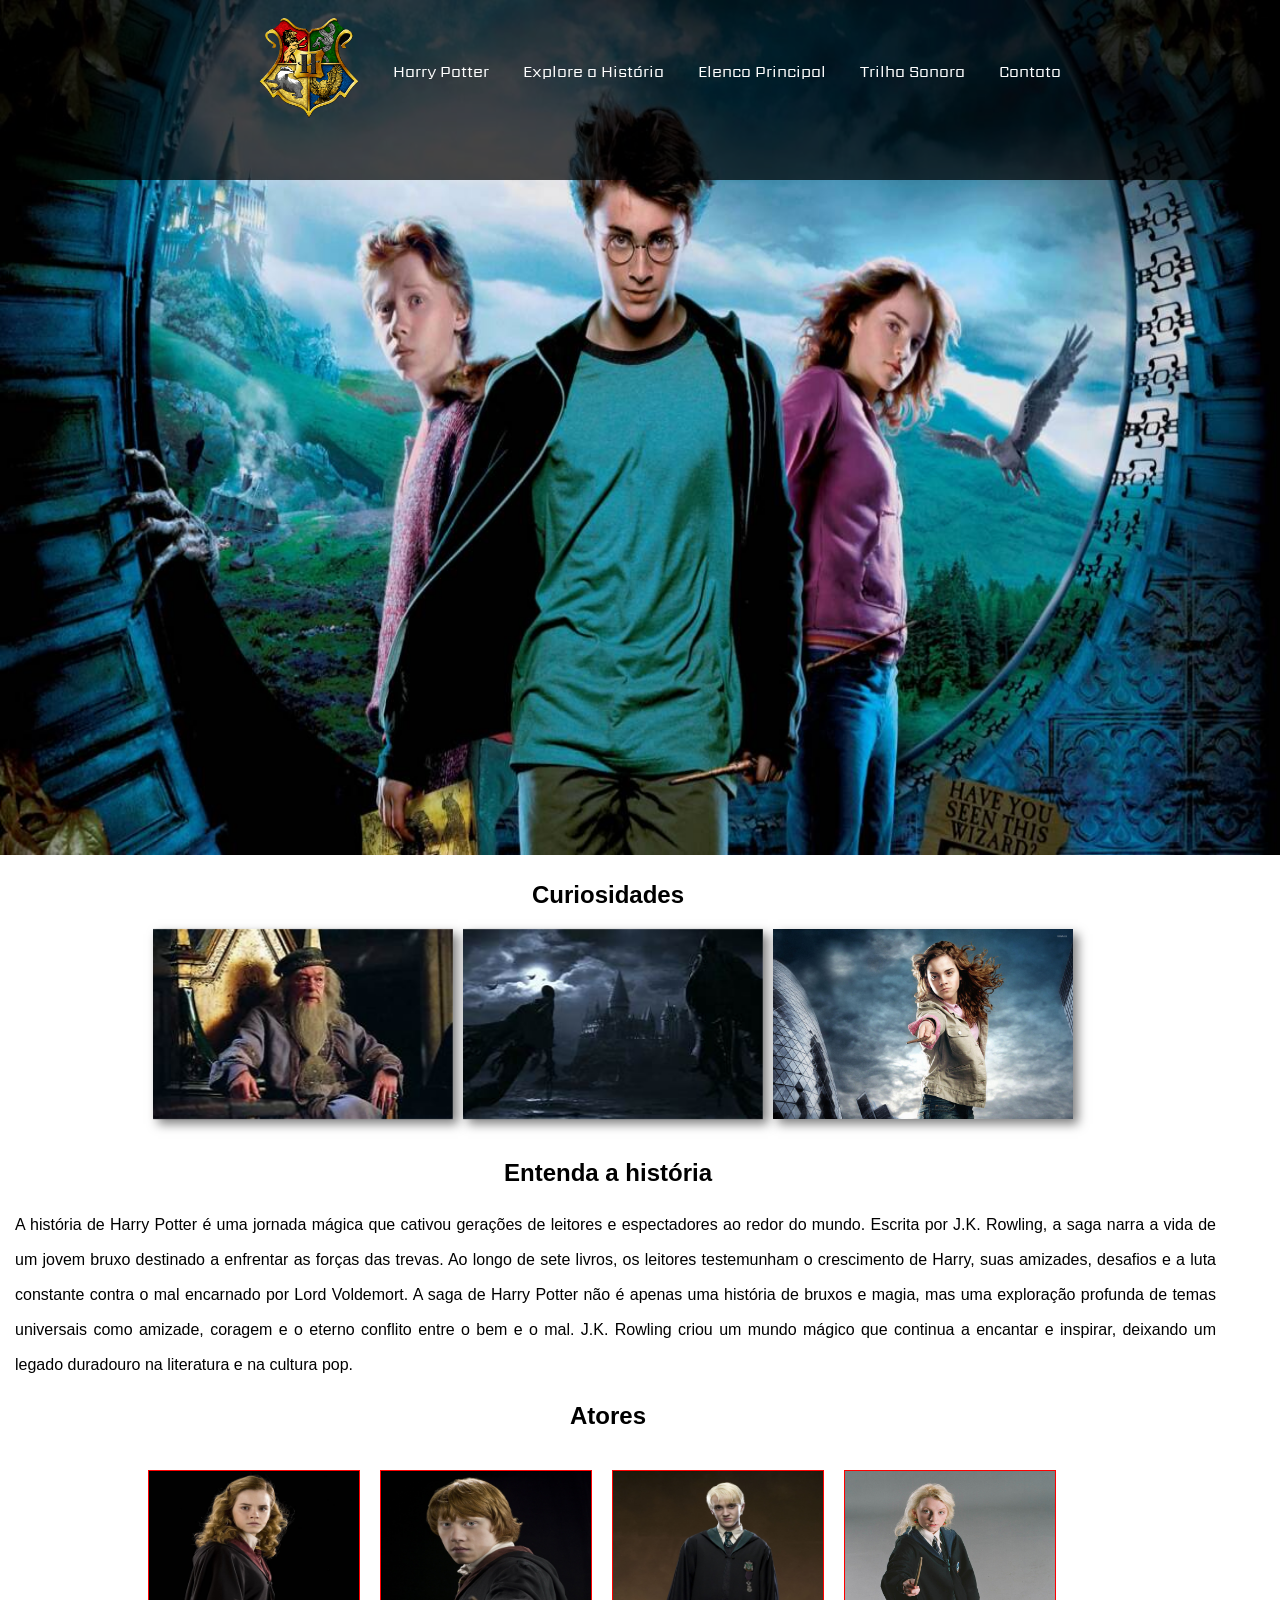
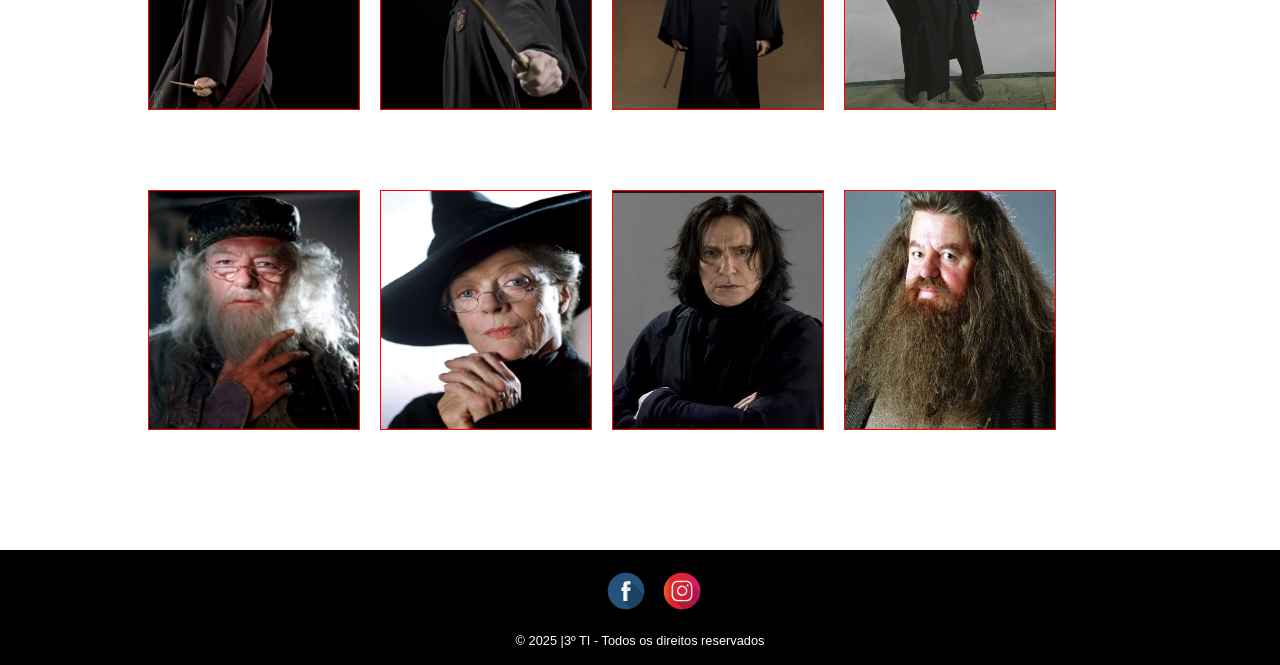
==== index.html @ 3d810aca "primeiro commit" ====
<!DOCTYPE html>
<html lang="pt-br,en">
<head>
    <meta charset="UTF-8">
    <meta name="viewport" content="width=device-width, initial-scale=1.0">
    <title>Harry Potter</title>
    <link rel="shortcut icon"  href="imagens/logo.png" >
    <link rel="stylesheet" type="text/css" href="css/estiloheader.css">
    <link rel="stylesheet" type="text/css" href="css/estilomiddle.css">
    <link rel="stylesheet" type="text/css" href="css/estilofooter.css">

</head>
<body>
   <header id="cabecalho">
        <img id="figfundo" src="imagens/fundo.jpg" alt="Foto do Harry">
        <nav id="menu">
            <ol>
                <li id="imagem">
                    <a href="#"><img src="imagens/logo.png" alt="Logo"></a>
                </li>
                <li><a href="paginas/harry.html">Harry Potter</a></li>
                <li>
                    <a href="paginas/construcao.html">Explore a História</a>
                    <ol class="submenu">
                        <li><a href="paginas/construcao.html">Pedra Filosofal</a></li>
                        <li><a href="paginas/construcao.html">Camara Secreta</a></li>
                        <li><a href="paginas/construcao.html">Prisioneiro de Azkaban</a></li>
                        <li><a href="paginas/construcao.html">Cálice de Fogo</a></li>
                        <li><a href="paginas/construcao.html">Ordem da Fênix</a></li>
                        <li><a href="paginas/construcao.html">Enigma do Princípe</a></li>
                        <li><a href="paginas/construcao.html">Relíquias Parte 01</a></li>
                        <li><a href="paginas/construcao.html">Relíquias Parte 02</a></li>
                    </ol>
                </li>
                <li><a href="paginas/construcao.html">Elenco Principal</a>
                    <ol class="submenu">
                        <li><a href="paginas/construcao.html">Hermione</a></li>
                        <li><a href="paginas/construcao.html">Ron Weasley</a></li>
                        <li><a href="paginas/construcao.html">Draco Malfoy</a></li>
                        <li><a href="paginas/construcao.html">Luna Lovegood</a></li>
                        <li><a href="paginas/construcao.html">Albus Dumbledore</a></li>
                        <li><a href="paginas/construcao.html">Minerva McGona</a></li>
                        <li><a href="paginas/construcao.html">Severus Snape</a></li>
                        <li><a href="paginas/construcao.html">Rúbeo Hagrid</a></li>
                    </ol>                
                </li>
                <li><a href="paginas/construcao.html">Trilha Sonora</a></li>
                <li><a href="paginas/construcao.html">Contato</a></li>
            </ol>
        </nav>
   </header>   
   <section id="unica">
    <h1>Curiosidades</h1>
    <div id="curiosidades">
        <div class="item"> <!-- Comentário -->
            <div class="interior">
                <div class="frente">
                    <img src="imagens/item1.jpeg">
                </div>
                <div class="atras">
                    <h1>Dumbledore</h1>
                    <p class="texto">
                        O nome Dumbledore vem do inglês antigo e
                        significa "abelha". Rowling disse que escolheu
                        esse nome porque sempre pensou em Dumbledore 
                        cantarolando para si mesmo.
                    </p>
                </div>					
            </div>
        </div>
        
        <div class="item">
            <div class="interior">
                <div class="frente">
                    <img src="imagens/item2.jpeg">
                </div>
                <div class="atras">
                    <h1>Dementadores</h1>
                    <p class="texto">
                        Os Dementadores foram baseados na experiência de 
                        Rowling com a depressão. Certa vez, ela os 
                        descreveu como "aquela ausência fria de sentimento".				
                    </p>
                </div>					
            </div>
        </div>
        
        <div class="item">
            <div class="interior">
                <div class="frente">
                    <img src="imagens/item3.jpg">
                </div>
                <div class="atras">
                    <h1>Herminione</h1>
                    <p class="texto">
                        Nos livros, Hermione tinha dentes salientes, 
                        e ela quase teve no filme também. Emma Watson 
                        usava dentes falsos, mas quando a equipe percebeu
                        que ela não conseguia falar direito com 
                        eles na boca, decidiram tirá-los.
                    </p>
                </div>					
            </div>
        </div>
        
        <div class="clearfix"></div>
        
    </div>
    <div class="sinopse">
        <h1>Entenda a história</h1>   
        <p class="resumo">
            A história de Harry Potter é uma jornada mágica 
				que cativou gerações de leitores e espectadores 
				ao redor do mundo. Escrita por J.K. Rowling, 
				a saga narra a vida de um jovem bruxo destinado 
				a enfrentar as forças das trevas. Ao longo de 
				sete livros, os leitores testemunham o crescimento 
				de Harry, suas amizades, desafios e a luta constante 
				contra o mal encarnado por Lord Voldemort.
				A saga de Harry Potter não é apenas uma história de bruxos
				e magia, mas uma exploração profunda de temas universais como
				amizade, coragem e o eterno conflito entre o bem e o mal.
				J.K. Rowling criou um mundo mágico que continua a encantar 
				e inspirar, deixando um legado duradouro na literatura e
				na cultura pop.
            
        </p>
    </div>
	<div id="elenco">
		<h1 class="titulo">Atores</h1>
		<div id="atores">
			
			<a href="#">	
				<div class="ator">
					<h2 class="personagem">Hermione</h2>
					<p class="nome">Emma Watson</p>
					<img class="top" src="imagens/ator1.jpg">
                </div>
			</a>
			
			<a href="#">	
				<div class="ator">
					<h2 class="personagem">Rony</h2>
					<p class="nome">Rupert Grint</p>
					<img class="top" src="imagens/ator2.jpg">
                </div>
			</a>
			
			<a href="#">	
				<div class="ator">
					<h2 class="personagem">Draco Malfoy</h2>
					<p class="nome">Tom Felton</p>
					<img class="top" src="imagens/ator3.jpg">
                </div>
			</a>
			
			<a href="#">	
				<div class="ator">
					<h2 class="personagem">Luna</h2>
					<p class="nome">Evanna Lynch</p>
					<img class="top" src="imagens/ator4.jpg">
                </div>
			</a>
			
			<a href="#">	
				<div class="ator">
					<h2 class="personagem">Dumbledore</h2>
					<p class="nome">Michael Gambon</p>
					<img class="top" src="imagens/ator5.jpg">
                </div>
			</a>
			
			<a href="#">	
				<div class="ator">
					<h2 class="personagem">Minerva</h2>
					<p class="nome">Maggie Smith</p>
					<img class="top" src="imagens/ator6.jpg">
                </div>
			</a>
			
			<a href="#">	
				<div class="ator">
					<h2 class="personagem">Severus Snake</h2>
					<p class="nome">Alan Sidney</p>
					<img class="top" src="imagens/ator7.jpg">
                </div>
			</a>
			
			<a href="#">	
				<div class="ator">
					<h2 class="personagem">Hagrid</h2>
					<p class="nome">Robbie Coltrane</p>
					<img class="top" src="imagens/ator8.jpg">
                </div>
			</a>
			
		</div>
	</div>
    </section>
    
    <footer id="rodape">
        <nav id="redes">
            <ol class="links">
                <li>
                    <a href="#"><img src="imagens/face.png"></a>
                </li>
                <li>
                    <a href="%"><img src="imagens/insta.png"></a>
                </li>
            </ol>
        </nav>
       <p>&copy; 2025 |3º TI - Todos os direitos reservados </p> 
    </footer>  
</body> 
</html>
---- css/estiloheader.css ----
@charset "UTF-8";

@import url('https://fonts.googleapis.com/css2?family=Sarpanch:wght@400;500;600;700;800;900&display=swap');

:root{
    --fonte1:"Sarpanch", serif;
    --fonte2:"Verdana", sans-serif;
    --fontSize: 16px;
}

html, body{
    font-family:var(--fonte1);
    font-size:var(--fontSize);
    margin:0px;
    padding:0px;
    width:100vw;
}

header#cabecalho img#figfundo{
   width: 100vw;
   height:95vh;
}

header#cabecalho nav#menu{
    position:absolute;
    top:0px;
    background-color: rgba(0,0,0,0.7);
    width:100vw;
    height:20vh;
    display:block;
}

header#cabecalho nav#menu ol{
    list-style: none;
    text-align:center;
    padding-top: 2px;
    height:15vh;
}

header#cabecalho nav#menu ol li{
    display:inline-block;   
    vertical-align: middle;
}

header#cabecalho nav#menu ol li#imagem a img{
    width:100px;
    height:100px;
    text-decoration: none;
}

header#cabecalho nav#menu ol li a{
    color:white;
    padding:15px;
    text-decoration: none;
}
    
header#cabecalho nav#menu ol li a:hover{
    border-bottom:3px solid white;
}

header#cabecalho nav#menu ol li#imagem a:hover{
    border-bottom:none;
}

header#cabecalho nav#menu ol li ol.submenu{
    display:none;
    width:150px;
}

header#cabecalho nav#menu ol li:hover ol.submenu{
    position:absolute;
    top:100px;
    display:block;
    background-color: rgba(0,0,0,0.7);
    height:auto;
   
}

header#cabecalho nav#menu ol li:hover ol.submenu li{
    height:40px;
    left:-20px;
    font-size:0.8rem;
}

header#cabecalho nav#menu ol li:hover ol.submenu li a:hover{
    border:none;
    color:red;
}

/*----- Resolução do header ----- */

@media only screen and (max-width:614px){
	header#cabecalho img#figfundo{
	   height:210px;
	}

	header#cabecalho nav#menu{
		height:9vh;
		font-size:0.6rem;
		
	}

	header#cabecalho nav#menu ol{
		padding-top: 0px;
		height:9vh;
	}

	header#cabecalho nav#menu ol li#imagem a img{
		width:40px;
		height:40px;
	}

	header#cabecalho nav#menu ol li a{
		padding:6px;		
	}
		
	header#cabecalho nav#menu ol li a:hover{
		border-bottom:2px solid white;
	}

	header#cabecalho nav#menu ol li ol.submenu{
		width:110px;
	}

	header#cabecalho nav#menu ol li:hover ol.submenu{
		top:45px;		   
	}

	header#cabecalho nav#menu ol li:hover ol.submenu li{
		height:20px;
		font-size:0.6rem;
	}

	header#cabecalho nav#menu ol li:hover ol.submenu li a:hover{
		border:none;
		color:red;
	}	
}

@media only screen and (min-width:615px) and (max-width:1200px){
	header#cabecalho img#figfundo{
	   height:350px;
	}

	header#cabecalho nav#menu{
		height:12vh;
		font-size:0.8rem;
		
	}

	header#cabecalho nav#menu ol{
		padding-top: 1px;
		
	}

	header#cabecalho nav#menu ol li#imagem a img{
		width:50px;
		height:50px;
	}

	header#cabecalho nav#menu ol li a{
		padding:6px;		
	}
		
	header#cabecalho nav#menu ol li a:hover{
		border-bottom:2px solid white;
	}

	header#cabecalho nav#menu ol li ol.submenu{
		width:120px;
	}

	header#cabecalho nav#menu ol li:hover ol.submenu{
		top:55px;		   
	}

	header#cabecalho nav#menu ol li:hover ol.submenu li{
		height:30px;
		font-size:0.7rem;
	}

	header#cabecalho nav#menu ol li:hover ol.submenu li a:hover{
		border:none;
		color:red;
	}	
}
---- css/estilomiddle.css ----
section#unica{
    position:relative;
    width: 95vw; /* Comentário */
    height:auto;
    font-family:var(--fonte2);
    text-align:center;
}

section#unica div#curiosidades{
    margin:0 auto;
    width:90vw;
    height:auto;
}

section#unica div#curiosidades div.item{
    width:300px;
    height:190px;
    float: left;
    position:relative;
    margin-left:10px;
    box-shadow: 5px 5px 10px rgba(0,0,0,0.5);
    left:calc((100% - 930px)/2);
  
}

section#unica div#curiosidades div.item div.interior{
    width:100%;
    height:100%;
    transform-style:preserve-3d;
    transition: transform 0.8s;
}

section#unica div#curiosidades div.item:hover div.interior{
   transform: rotateY(180deg);
}

section#unica div#curiosidades div.item div.interior div.frente img{
    width:100%;
    height:100%
}

section#unica div#curiosidades div.item div.interior div.frente,
section#unica div#curiosidades div.item div.interior div.atras{
    width:100%;
    height:100%;
    position:absolute;
    backface-visibility: hidden;
}

section#unica div#curiosidades div.item div.interior div.atras{
    background-color: rgb(72,0,1);
    color:white;
    transform: rotateY(180deg);
}

section#unica div#curiosidades div.item div.interior div.atras h1{
    font-size: 0.9rem;
}

section#unica div#curiosidades div.item div.interior div.atras p{
    font-size: 0.7rem;
    text-align: justify;
    padding:2px 12px;
    line-height: 18px;
}

section#unica div#curiosidades div.clearfix{
    clear:both;
}

section#unica div.sinopse{
    width:95vw;
    margin-top:40px;
}

section#unica div.sinopse p.resumo{
    text-align: justify;
    line-height: 35px;
    margin-left:15px;
}

section#unica div#elenco{
   position:relative;
   width:100%;
   margin-left: 0px; 
}

section#unica div#elenco div#atores{
    position:relative;
    width:960px;
    height:700px;
    margin: 0 auto;
    top:20px;
}

section#unica div#elenco div#atores a div.ator{
    position:relative;
    width:210px;
    height:238px;
    float:left;
    background-color: black;
    border:1px solid red;
    margin-left:20px;
    margin-bottom:80px;
}

section#unica div#elenco div#atores a div.ator h2.personagem{
	position:relative;
	font-family:var(--fonte1);
	color:red;
	
}

section#unica div#elenco div#atores a div.ator p.nome{
	position:relative;
	font-family:var(--fonte1);
	font-size:0.9rem;
	text-align:center;
    color:white;
}


section#unica div#elenco div#atores a div.ator img.top{
    position:absolute;
    left:0px;
    bottom:0px;
    width:100%;
    height:100%;
	transition:bottom .3s ease-in-out;

}

section#unica div#elenco div#atores a div.ator img.top:hover{
	bottom:-100px;
}
---- css/estilofooter.css ----
footer#rodape{
	position:relative;
	background-color: black;
	color: white;
	text-align:center;	
	padding:5px;
	bottom:0px;
}

footer#rodape nav#redes{
	display:block;
}

footer#rodape nav#redes ol.links{
	list-style-type:none;
}

footer#rodape nav#redes ol.links li{
	display: inline;
	padding-right: 12px;
}

footer#rodape nav#redes ol.links li a img{
	width:40px;
	height:40px;
}

footer#rodape p{
	font-family:var(--fonte2);
	font-size:0.8rem;
}


/*----- Resolução do header ----- */

@media only screen and (max-width:614px){
	footer#rodape p{
	font-size:0.6rem;
	}		
}

@media only screen and (min-width:615px) and (max-width:1200px){
	footer#rodape p{
	font-size:0.7rem;
	}

	
}
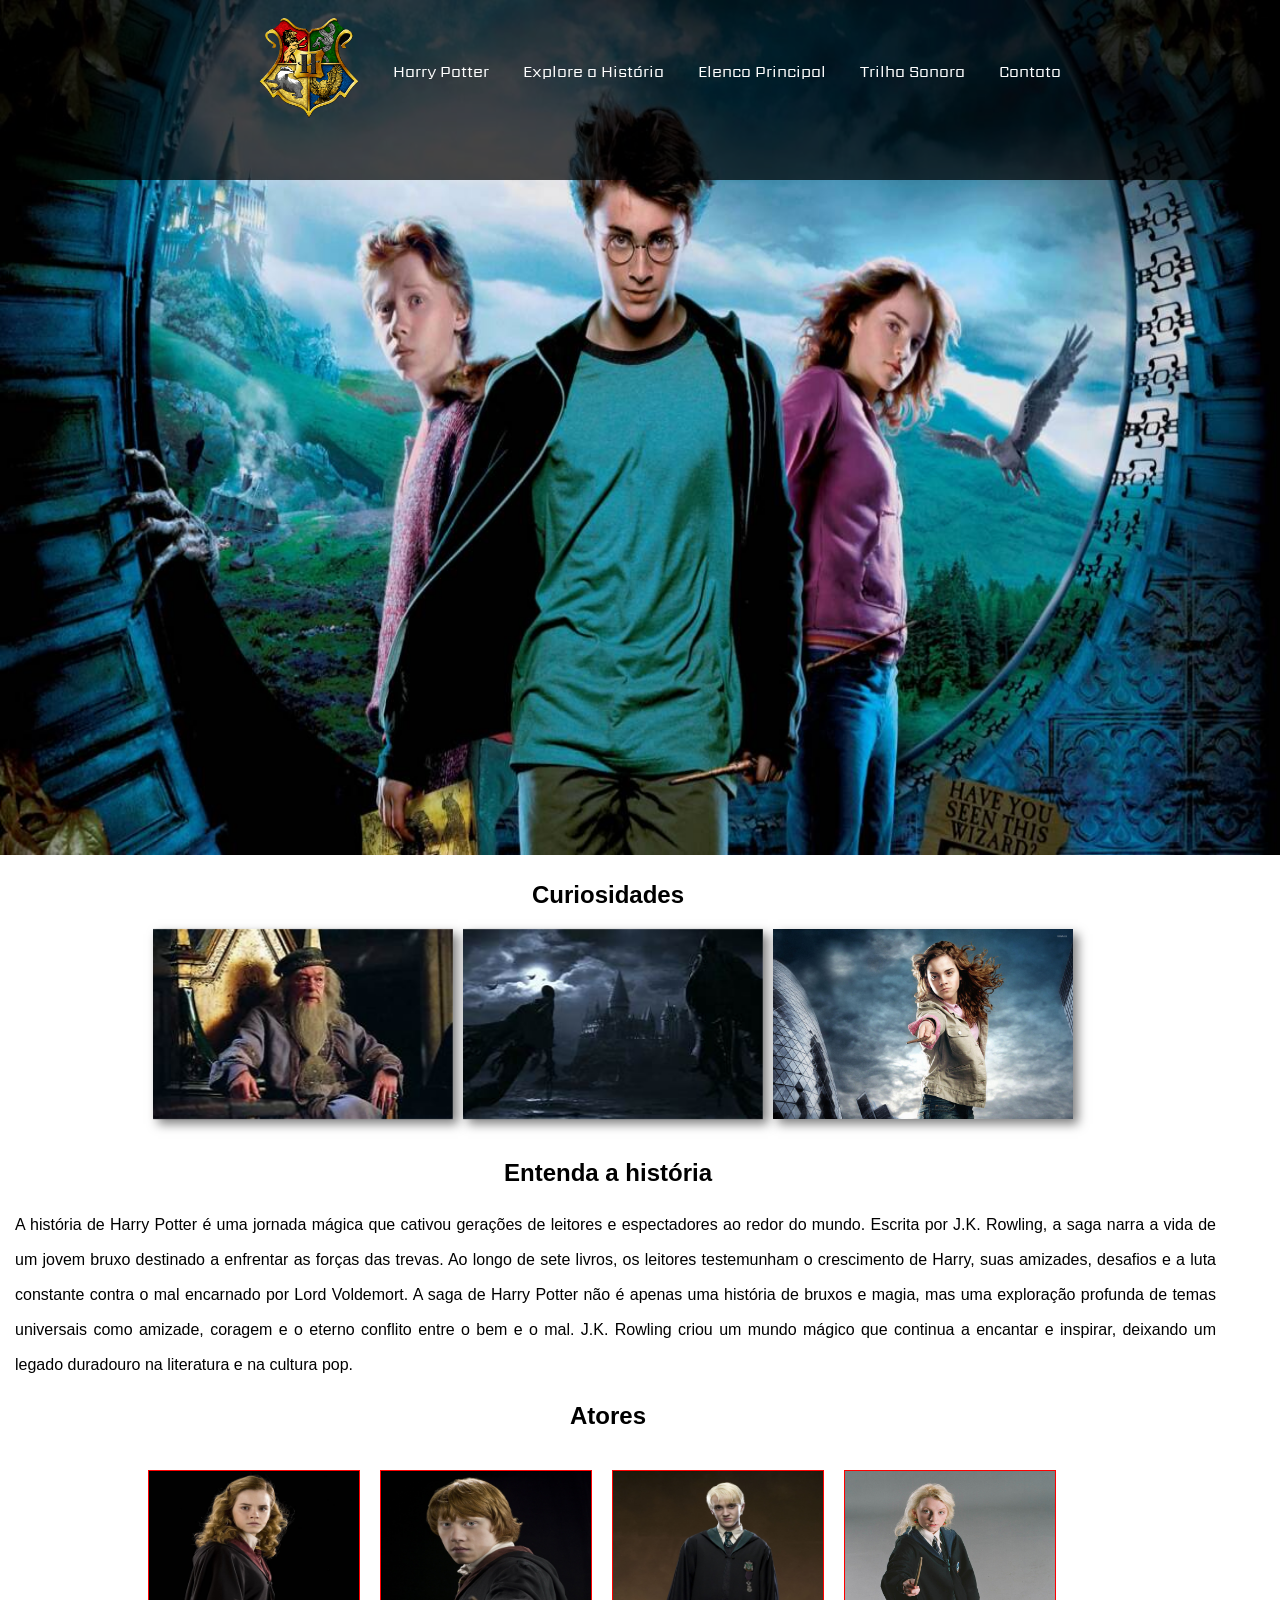
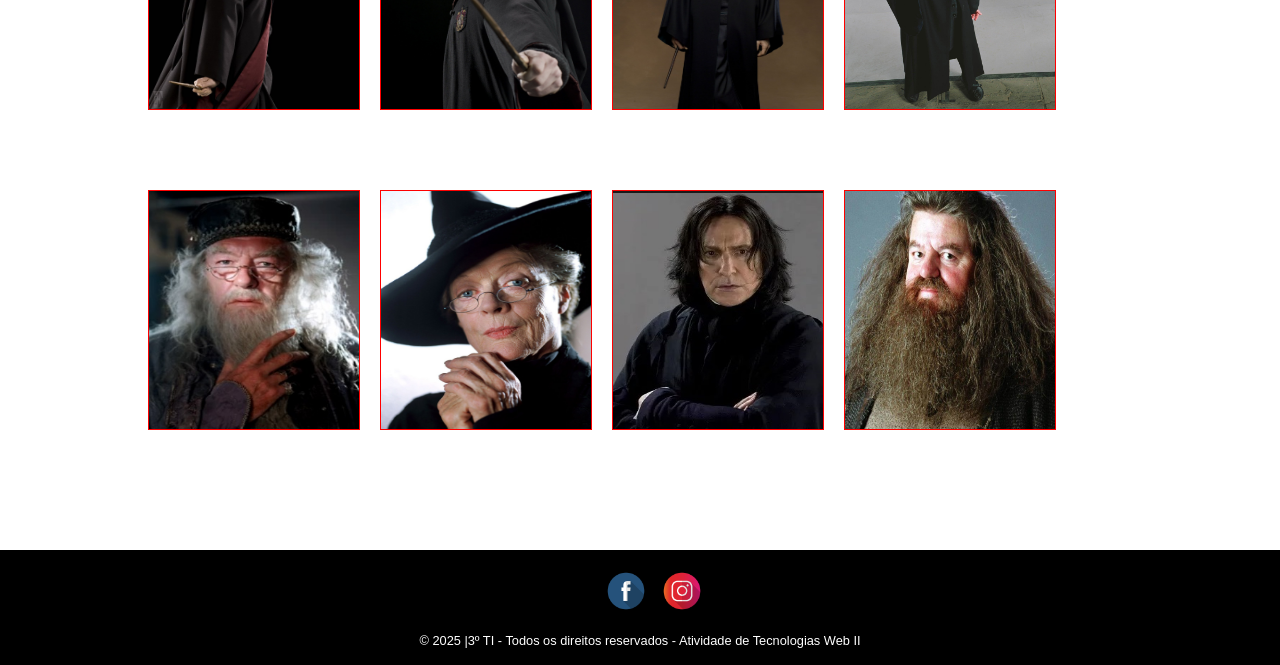
==== commit a0a3b06e: "auteração no index.html" ====
--- a/index.html
+++ b/index.html
@@ -209,7 +209,7 @@
                 </li>
             </ol>
         </nav>
-       <p>&copy; 2025 |3º TI - Todos os direitos reservados </p> 
+       <p>&copy; 2025 |3º TI - Todos os direitos reservados - Atividade de Tecnologias Web II</p> 
     </footer>  
 </body> 
 </html>
